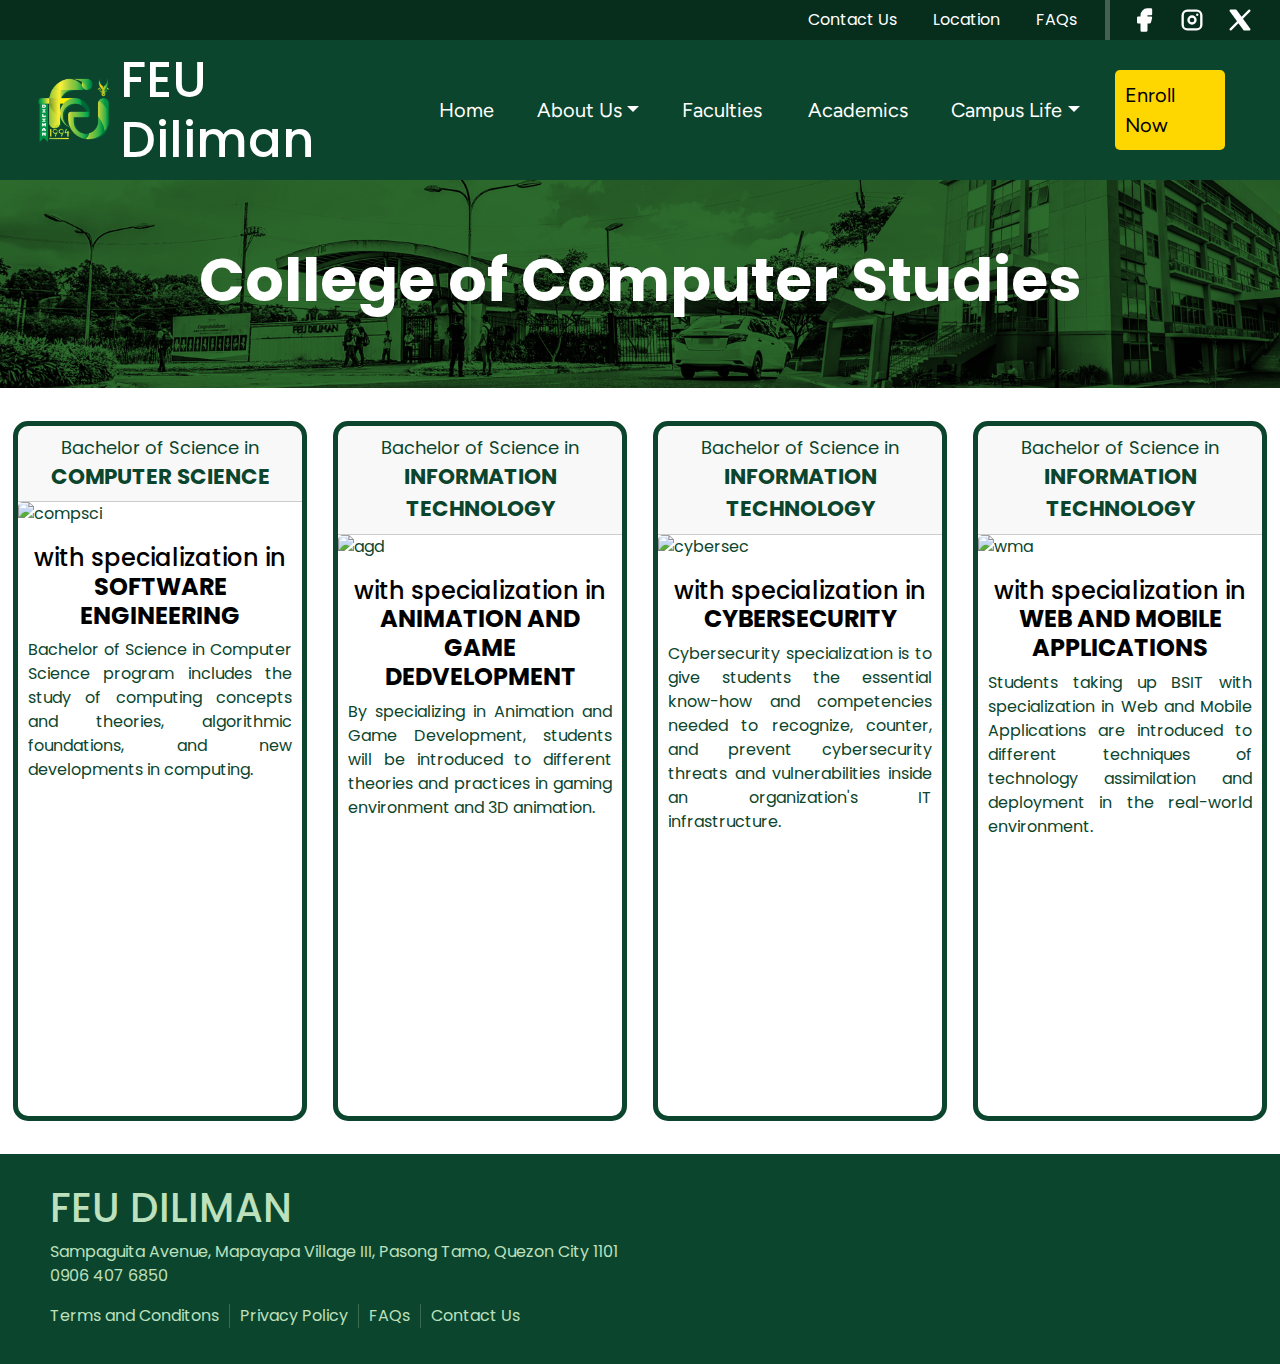
==== Academics.html @ 16e2acb4 "New Edits" ====
<!DOCTYPE html>
<html lang="en">
<head>
    <meta charset="UTF-8">
    <meta name="viewport" content="width=device-width, initial-scale=1.0">
    <title>Academics</title>
    
    <link href="https://cdn.jsdelivr.net/npm/bootstrap@5.3.3/dist/css/bootstrap.min.css" rel="stylesheet" integrity="sha384-QWTKZyjpPEjISv5WaRU9OFeRpok6YctnYmDr5pNlyT2bRjXh0JMhjY6hW+ALEwIH" crossorigin="anonymous">
    <link rel="stylesheet" href="./style.css">
    <link rel="stylesheet" href="./Academics.css">
    
</head>
<body>
    <header>
        <nav class="navbar navbar-expand-lg">
            <a href="#" class="nav-link navbrand d-lg-none">
                <img src="/Resources/Logo_Tolentino.png" alt="">
                <h1>FEU Diliman</h1>
            </a>

            <div class="navbar-toggler"> 
                <button class="navbar-toggler" type="button" data-bs-toggle="collapse" data-bs-target="#navbar" aria-controls="navbar" aria-expanded="false" aria-label="Toggle navigation">
                      <span class="navbar-toggler-icon"></span>
                </button>
            </div>

            <div class="collapse navbar-collapse flex-column " id="navbar"> 
                <ul class="top navbar-nav d-none d-lg-flex w-100 px-3 d-flex justify-content-end">
                    <li class="nav-item"><a href="#" class="nav-link">Contact Us</a></li>
                    <li class="nav-item"><a href="##" class="nav-link">Location</a></li>
                    <li class="nav-item"><a href="###" class="nav-link">FAQs</a></li>
                    <li class="vr"></li>
                    <li class="nav-item">
                        <a href="#">
                        <svg  xmlns="http://www.w3.org/2000/svg"  viewBox="0 0 24 24"  fill="currentColor"  class="icon icon-tabler icons-tabler-filled icon-tabler-brand-facebook"><path stroke="none" d="M0 0h24v24H0z" fill="none"/><path d="M18 2a1 1 0 0 1 .993 .883l.007 .117v4a1 1 0 0 1 -.883 .993l-.117 .007h-3v1h3a1 1 0 0 1 .991 1.131l-.02 .112l-1 4a1 1 0 0 1 -.858 .75l-.113 .007h-2v6a1 1 0 0 1 -.883 .993l-.117 .007h-4a1 1 0 0 1 -.993 -.883l-.007 -.117v-6h-2a1 1 0 0 1 -.993 -.883l-.007 -.117v-4a1 1 0 0 1 .883 -.993l.117 -.007h2v-1a6 6 0 0 1 5.775 -5.996l.225 -.004h3z" /></svg>
                        </a>
                    </li>
                    <li class="nav-item">
                        <a href="####">
                            <svg  xmlns="http://www.w3.org/2000/svg"  width="24"  height="24"  viewBox="0 0 24 24"  fill="none"  stroke="currentColor"  stroke-width="2"  stroke-linecap="round"  stroke-linejoin="round"  class="icon icon-tabler icons-tabler-outline icon-tabler-brand-instagram"><path stroke="none" d="M0 0h24v24H0z" fill="none"/><path d="M4 4m0 4a4 4 0 0 1 4 -4h8a4 4 0 0 1 4 4v8a4 4 0 0 1 -4 4h-8a4 4 0 0 1 -4 -4z" /><path d="M12 12m-3 0a3 3 0 1 0 6 0a3 3 0 1 0 -6 0" /><path d="M16.5 7.5l0 .01" /></svg>
                        </a>
                    </li>
                    <li class="nav-item">
                        <a href="####">
                            <svg  xmlns="http://www.w3.org/2000/svg"  width="24"  height="24"  viewBox="0 0 24 24"  fill="currentColor"  class="icon icon-tabler icons-tabler-filled icon-tabler-brand-x"><path stroke="none" d="M0 0h24v24H0z" fill="none"/><path d="M8.267 3a1 1 0 0 1 .73 .317l.076 .092l4.274 5.828l5.946 -5.944a1 1 0 0 1 1.497 1.32l-.083 .094l-6.163 6.162l6.262 8.54a1 1 0 0 1 -.697 1.585l-.109 .006h-4.267a1 1 0 0 1 -.73 -.317l-.076 -.092l-4.276 -5.829l-5.944 5.945a1 1 0 0 1 -1.497 -1.32l.083 -.094l6.161 -6.163l-6.26 -8.539a1 1 0 0 1 .697 -1.585l.109 -.006h4.267z" /></svg>
                        </a>
                </ul>
                <div class="d-flex w-100 align-items-center">
                    <!-- Logo (Aligned Left) -->
                    <a href="#" class="nav-link navbrand d-flex align-items-center ">
                        <img src="/Resources/Logo_Tolentino.png" alt="">
                        <h1>FEU Diliman</h1>
                    </a>
                    <!-- Main Navigation (Aligned Right) -->
                    <ul class="main navbar-nav ms-auto d-flex">
                        <li class="nav-item"><a href="./index.html" class="nav-link">Home</a></li>
                        <li class="nav-item">
                            <div class="dropdown">
                                <a href="#" class="dropdown-toggle" role="button" data-bs-toggle="dropdown" aria-expanded="false">About Us</a>
                                <ul class="dropdown-menu">
                                    <li><a class="dropdown-item" href="#">Mission and Vision</a></li>
                                    <li><a class="dropdown-item" href="./Facilities.html">Facilities</a></li>
                                    <li><a class="dropdown-item" href="./industryPartners.html">Industry Partners</a></li>
                                </ul>
                            </div>
                        </li>
                        <li class="nav-item"><a href="#" class="nav-link">Faculties</a></li>
                        <li class="nav-item"><a href="./Academics.html" class="nav-link">Academics</a></li>
                        <li class="nav-item">
                            <div class="dropdown">
                                <a href="#" class="dropdown-toggle" role="button" data-bs-toggle="dropdown" aria-expanded="false">Campus Life</a>
                                <ul class="dropdown-menu">
                                    <li><a class="dropdown-item" href="#">Student Organization</a></li>
                                    <li><a class="dropdown-item" href="#">Student Experiences</a></li>
                                </ul>
                            </div>
                        </li>
                        <li class="nav-item" ><a href="#" id="enroll" class="nav-link">Enroll Now</a></li>
                    </ul>
                </div>

            </div>


        </nav>
    </header>

    <main>
        <div class="title">
            <h1>College of Computer Studies</h1> 
        </div>

        <div class="acad card-container">
            <div class="card">
                <div class="card-header">Bachelor of Science in<br> <b>COMPUTER SCIENCE</b></div>
                <img class="card-img-top" src="https://feudiliman.edu.ph/feudiliman/assets/img/academics/bscs_icon.png" alt="compsci">
                <div class="card-body">
                    <h4 class="card-title">with specialization in<br><b>SOFTWARE ENGINEERING</b></h4>
                    <p class="card-text">Bachelor of Science in Computer Science program includes the study of computing concepts and theories, algorithmic foundations, and new developments in computing.</p>
                    <a class="stretched-link" href="./compsci.html"></a>
                </div>
            </div>
            <div class="card">
                <div class="card-header">Bachelor of Science in<br> <b>INFORMATION TECHNOLOGY</b></div>
                <img class="card-img-top" src="https://feudiliman.edu.ph/feudiliman/assets/img/academics/bsitagd_icon.png" alt="agd">
                <div class="card-body">
                    <h4 class="card-title">with specialization in<br><b>ANIMATION AND GAME DEDVELOPMENT</b></h4>
                    <p class="card-text">By specializing in Animation and Game Development, students will be introduced to different theories and practices in gaming environment and 3D animation.</p>
                    <a class="stretched-link" href="./AGD.html"></a>
                </div>
            </div>
            <div class="card">
                <div class="card-header">Bachelor of Science in<br> <b>INFORMATION TECHNOLOGY</b></div>
                <img class="card-img-top" src="https://feudiliman.edu.ph/feudiliman/assets/img/academics/bsitcst_icon.png" alt="cybersec">
                <div class="card-body">
                    <h4 class="card-title">with specialization in<br><b>CYBERSECURITY</b></h4>
                    <p class="card-text">Cybersecurity specialization is to give students the essential know-how and competencies needed to recognize, counter, and prevent cybersecurity threats and vulnerabilities inside an organization's IT infrastructure.</p>
                    <a class="stretched-link" href="./Cybersec.html"></a>
                </div>
            </div>
            <div class="card">
                <div class="card-header">Bachelor of Science in<br> <b>INFORMATION TECHNOLOGY</b></div>
                <img class="card-img-top" src="https://feudiliman.edu.ph/feudiliman/assets/img/academics/bsitwma_icon.png" alt="wma">
                <div class="card-body">
                    <h4 class="card-title">with specialization in<br><b>WEB AND MOBILE APPLICATIONS</b></h4>
                    <p class="card-text">Students taking up BSIT with specialization in Web and Mobile Applications are introduced to different techniques of technology assimilation and deployment in the real-world environment.</p>
                    <a class="stretched-link" href="./WMA.html"></a>
                </div>
            </div>
        </div>
    </main>
    
    <footer>
        <h1>FEU DILIMAN</h1>
        <p>Sampaguita Avenue, Mapayapa Village III, Pasong Tamo, Quezon City 1101<br>
            0906 407 6850</p>
        <ul>
            <li><a href="#">Terms and Conditons</a></li>
            <li class="vr"></li>
            <li><a href="#">Privacy Policy</a></li>
            <li class="vr"></li>
            <li><a href="#">FAQs</a></li>
            <li class="vr"></li>
            <li><a href="#">Contact Us</a></li>
        </ul>
    </footer>

    <script src="https://cdn.jsdelivr.net/npm/bootstrap@5.3.3/dist/js/bootstrap.bundle.min.js" integrity="sha384-YvpcrYf0tY3lHB60NNkmXc5s9fDVZLESaAA55NDzOxhy9GkcIdslK1eN7N6jIeHz" crossorigin="anonymous"></script>
</body>
</html>
---- style.css ----
@import url('https://fonts.googleapis.com/css2?family=Figtree:ital,wght@0,300..900;1,300..900&family=Zen+Dots&display=swap');
@import url('https://fonts.googleapis.com/css2?family=Poppins:ital,wght@0,100;0,200;0,300;0,400;0,500;0,600;0,700;0,800;0,900;1,100;1,200;1,300;1,400;1,500;1,600;1,700;1,800;1,900&display=swap'); 

body{
    padding: 0;
    margin: 0;
    background-color:#bde0bd;
    font-family: "poppins", sans-serif;
    overflow-x: hidden;
}

.top{
    background-color: #00000057;

    li{
        margin: 0 10px;
    }

    li a{
        color: white;
    }

    a:hover{
        color: palegreen;
    }

    svg{
        width: 28px;
        height: 28px;
        margin-top: 6px;
    }
}

.top .vr{
    color: white;
    width: 5px;
}

.navbar{
    --bs-navbar-padding-y: 0rem;
}

.navbrand{
    display: flex;
    align-items: center;
    margin: 0 20px;
    img{
        padding:5px 10px;
        width: 100px;
    };

    h1{
        font-family: "Poppins", sans-serif;
        font-size: 50px;
        color: white;
        margin: 10px 0;
    }
}

.main{
    align-items: center;
    margin: 0 25px;
    align-items: center;
    li a{
        font-family: "figtree", sans-serif;
        font-size: 20px;
        text-decoration: none;
        color: white;
        padding: 5px;
        margin-right: 30px;
    }

    .dropdown-item{
        color: black;
        padding-left: 15px ;
    }

    .dropdown-item:hover{
        color: white;
        background-color: #0B3612;
    }

    li a:hover{
        color: palegreen;
    }

    #enroll{
        background-color: gold;
        padding: 10px;
        border-radius: 5px;
        color: black;
        transition: 0.5s;
    }

    #enroll:hover{
        background-color: #0B3612;
        color: white;
    }
}


#myVideo {
    position: absolute;
    top: 0;
    left: 0;
    right: 0;
    bottom: 0;
    width: 100%;
    max-height: 900px;
    z-index: -1;
    opacity: 0.8;
    object-fit: cover;
  }

#Tammy {
    position: absolute;
    z-index: -1;
    width: 50%;
    height: auto;
    top: 30px;
    left: -100px;
    margin-top: 20px;
}

.hero{
    text-align: right;
    font-family: "figtree", sans-serif;
    color: white;
    padding-right: 75px;
    line-height: 25px;
    margin: 75px 0 180px;

    h1{
        font-size: 60px;
        font-weight: bold;
    }

    h2{
        font-size: 40px;
    }

    h3{
        font-weight: 500;
        margin-bottom: 50px;
        font-style: italic;
    }

    a{
        color: white;
        text-decoration: none;
        background-color: #0B3612;
        margin-right: 20px;
        font-size: 24px;
        padding: 10px;
        border: solid 5px #0B3612;
        border-radius: 20px 0;
        transition: 0.5s;
    }

    a:hover{
        color: black;
        background-color: gold;
        border-color: gold;
    }
}

.feat{
    margin: 1%;
    margin-left: 30%;
    padding:1%;
    background-color: white;
    border-radius: 30px;
    width: 60%;
    justify-content: space-around;
}

.card{
    --bs-card-spacer-y: 0;
    border: none;
    width: 100%;
    background-color: transparent;
}

.card-col{
    width: 33.33%;
}

.folder-green{
    background-image: url(./Resources/greenfolder.png);
    background-size: contain;
    background-position:top center;
    background-repeat: no-repeat; 
}

.folder-blue{
    background-image: url(./Resources/bluefolder.png);
    background-size: contain;
    background-position:top center;
    background-repeat: no-repeat;
}

.folder-yellow{
    background-image: url(./Resources/yellowfolder.png);
    background-size: contain;
    background-position:top center;
    background-repeat: no-repeat;
}

.card-body{
    height: 230px;
    padding: 0;
    opacity: 0;
    transition: 0.3s;
}

.card-body:hover{
    opacity: 1;
}

.tam-card{
    margin-top: -190px;
    margin-left: 80%;
    width: 150px;
    height: 165px;
}

.tamcard-fill{
    height: 1px;
}

.card-title{
    font-family: "poppins", sans-serif;
    margin: 45% 0;
    text-align: center;
    color: black;
    background-color: white;
    padding: 3% 0;
}

.apply{
    margin: 50px 0;
    text-align: center;
    font-family: "poppins", sans-serif;
    h1{
        font-size: 60px;
        font-weight: bold;
    }
    p{
        margin: 10px 0 30px;
        font-style: italic;
        font-size: larger;
    }

    a{
        text-decoration: none;
        color: black;
        font-size: larger;
        font-weight: bold;
        padding: 10px 30px;
        background-color: gold;
        border-radius: 10px;
        transition: 0.4s;
    }

    a:hover{
        background-color: #0B3612;
        color: white;
    }
}

.overlay {
    position: absolute;
    top: 0;
    left: 0;
    width: 100%;
    height: 100%;
    background-color: rgba(0, 0, 0, 0.6); /* Semi-transparent gray overlay */
    color: #fff;
    display: flex;
    flex-direction: column;
    justify-content: center;
    align-items: center;
    opacity: 0;
    transition: opacity 0.3s ease;
}

.card:hover .overlay{
    opacity: 1;
}

.happen{
    display: flex;
    flex-direction: column;
    background-color: #0B3612;
    padding-bottom: 10px;
    h1{
        padding: 20px 0;
        margin-left: 40px;
        color: #bde0bd;
    }

    .card-container{
        display: flex;
        flex-wrap: wrap;
        justify-content: center;
    }

    .card{
        width: 350px;
        height: 350px;
        background-color: white;
        margin: 20px;
    }
}

footer{
    padding: 30px 50px 20px;
    ul{
       list-style-type: none;
       display: flex;
       padding: 0;

       li:first-child{
        margin-left: 0;
       }
    }

    li{
        margin: 0 5px 0 5px;
    }

    a{
        text-decoration: none;
        color: black;
    }

}
---- Academics.css ----
body {
    background-color: #ffffff;
}

header{
    background-color: #0c452d;
}

.title{
    padding: 5%;
    background-color: green;
    background-image: url(./Resources/academics.jpg);
    background-size: cover;
    background-blend-mode: multiply;
    filter: grayscale(50%);
    h1{
        font-size: 60px;
        text-align: center;
        font-weight: bold;
        color: white;
    }

}

.acad{
    display: flex;
    margin: 20px 0;
}

.acad .card{
    width: 400px;
    height: 700px;
    margin: 1%;
    border: solid 5px #0c452d;
    border-radius: 15px;
    color: #0c452d;
    transition: 0.5s;

    .card-header{
        font-size: large;
        text-align: center;
        transition: 0.5s;
        b{
            font-size: larger;
        }

    }

    .card-title{
        margin: 0;
    }

    .card-body{
        padding: 10px;
        opacity: 1;
        
    }

    .card-text{
        text-align: justify;
    }
}

footer{
    background-color: #0c452d;

    li, h1, p{
        color: #bde0bd;
    }

    li a{
        color:#bde0bd;
    }
}

.acad .card:hover{
    border-color: gold;
    box-shadow: 0 0 15px gold;

    .card-header{
        color: goldenrod;
    }
}
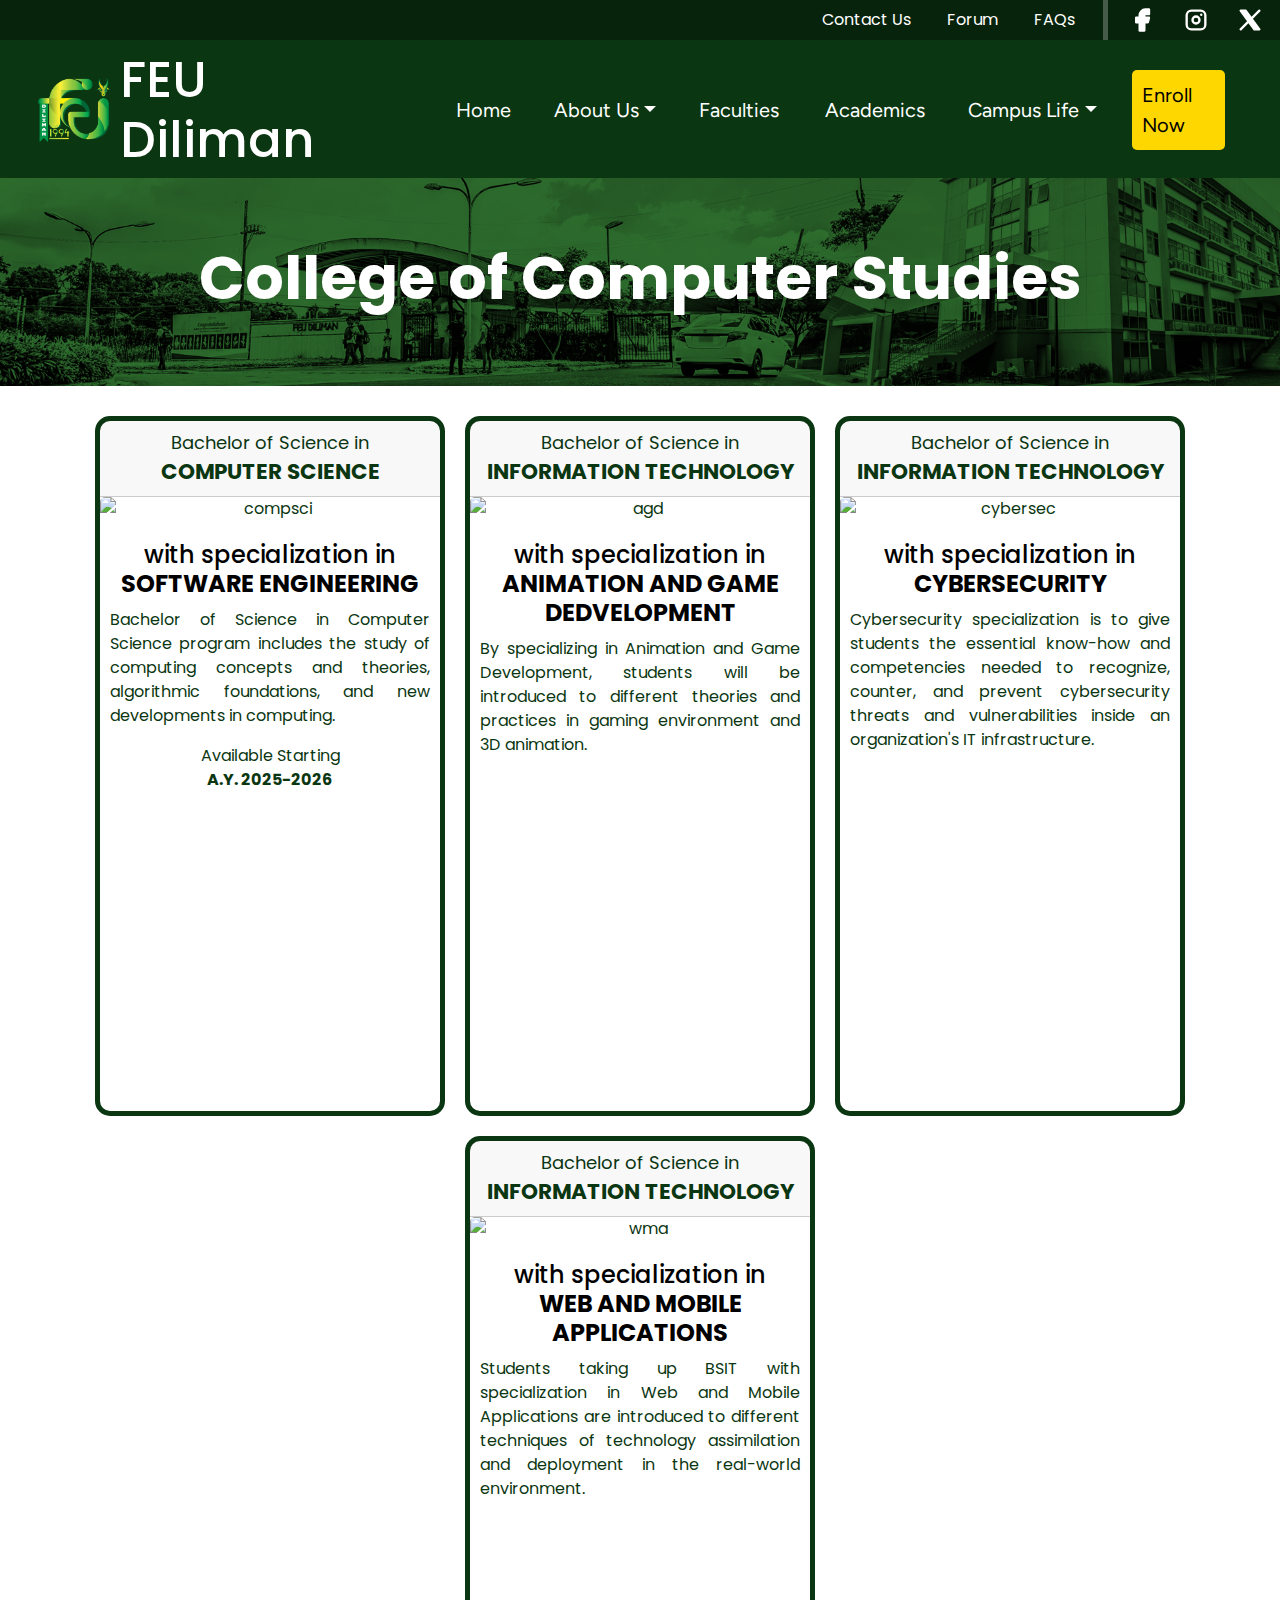
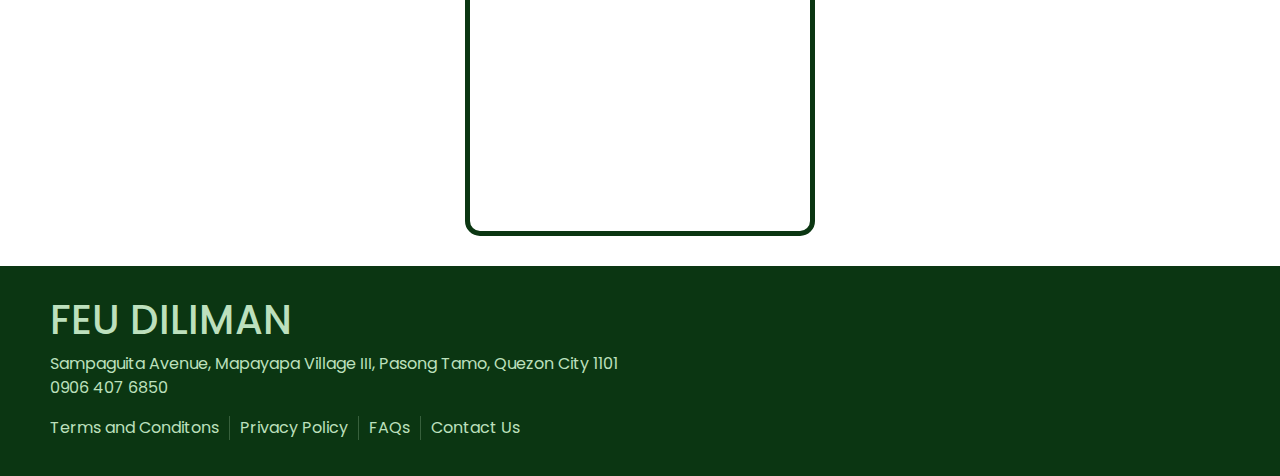
==== commit 30bbd70d: "New Edit (Checking)" ====
--- a/Academics.html
+++ b/Academics.html
@@ -13,8 +13,28 @@
 <body>
     <header>
         <nav class="navbar navbar-expand-lg">
-            <a href="#" class="nav-link navbrand d-lg-none">
-                <img src="/Resources/Logo_Tolentino.png" alt="">
+            <ul class="top navbar-nav  w-100 justify-content-center d-lg-none">
+                    <li class="nav-item"><a href="./Contacts.html" class="nav-link" target="_blank">Contacts</a></li>
+                    <li class="nav-item"><a href="./Maintenance.html" class="nav-link" target="_blank">Forum</a></li>
+                    <li class="nav-item"><a href="https://feudiliman.edu.ph/feudiliman/faqs" class="nav-link" target="_blank">FAQs</a></li>
+                    <li class="nav-item">
+                        <a href="https://www.facebook.com/FEUDiliman" target="_blank">
+                        <svg  xmlns="http://www.w3.org/2000/svg"  viewBox="0 0 24 24"  fill="currentColor"  class="icon icon-tabler icons-tabler-filled icon-tabler-brand-facebook"><path stroke="none" d="M0 0h24v24H0z" fill="none"/><path d="M18 2a1 1 0 0 1 .993 .883l.007 .117v4a1 1 0 0 1 -.883 .993l-.117 .007h-3v1h3a1 1 0 0 1 .991 1.131l-.02 .112l-1 4a1 1 0 0 1 -.858 .75l-.113 .007h-2v6a1 1 0 0 1 -.883 .993l-.117 .007h-4a1 1 0 0 1 -.993 -.883l-.007 -.117v-6h-2a1 1 0 0 1 -.993 -.883l-.007 -.117v-4a1 1 0 0 1 .883 -.993l.117 -.007h2v-1a6 6 0 0 1 5.775 -5.996l.225 -.004h3z" /></svg>
+                        </a>
+                    </li>
+                    <li class="nav-item">
+                        <a href="https://www.instagram.com/feudiliman_official/" target="_blank">
+                            <svg  xmlns="http://www.w3.org/2000/svg"  width="24"  height="24"  viewBox="0 0 24 24"  fill="none"  stroke="currentColor"  stroke-width="2"  stroke-linecap="round"  stroke-linejoin="round"  class="icon icon-tabler icons-tabler-outline icon-tabler-brand-instagram"><path stroke="none" d="M0 0h24v24H0z" fill="none"/><path d="M4 4m0 4a4 4 0 0 1 4 -4h8a4 4 0 0 1 4 4v8a4 4 0 0 1 -4 4h-8a4 4 0 0 1 -4 -4z" /><path d="M12 12m-3 0a3 3 0 1 0 6 0a3 3 0 1 0 -6 0" /><path d="M16.5 7.5l0 .01" /></svg>
+                        </a>
+                    </li>
+                    <li class="nav-item">
+                        <a href="https://twitter.com/feudiliman" target="_blank">
+                            <svg  xmlns="http://www.w3.org/2000/svg"  width="24"  height="24"  viewBox="0 0 24 24"  fill="currentColor"  class="icon icon-tabler icons-tabler-filled icon-tabler-brand-x"><path stroke="none" d="M0 0h24v24H0z" fill="none"/><path d="M8.267 3a1 1 0 0 1 .73 .317l.076 .092l4.274 5.828l5.946 -5.944a1 1 0 0 1 1.497 1.32l-.083 .094l-6.163 6.162l6.262 8.54a1 1 0 0 1 -.697 1.585l-.109 .006h-4.267a1 1 0 0 1 -.73 -.317l-.076 -.092l-4.276 -5.829l-5.944 5.945a1 1 0 0 1 -1.497 -1.32l.083 -.094l6.161 -6.163l-6.26 -8.539a1 1 0 0 1 .697 -1.585l.109 -.006h4.267z" /></svg>
+                        </a>
+            </ul>
+            
+            <a href="./index.html" class="nav-link navbrand d-lg-none">
+                <img src="./Resources/Logo_Tolentino.png" alt="">
                 <h1>FEU Diliman</h1>
             </a>
 
@@ -25,57 +45,57 @@
             </div>
 
             <div class="collapse navbar-collapse flex-column " id="navbar"> 
-                <ul class="top navbar-nav d-none d-lg-flex w-100 px-3 d-flex justify-content-end">
-                    <li class="nav-item"><a href="#" class="nav-link">Contact Us</a></li>
-                    <li class="nav-item"><a href="##" class="nav-link">Location</a></li>
-                    <li class="nav-item"><a href="###" class="nav-link">FAQs</a></li>
+                <ul class="top navbar-nav  w-100 justify-content-end d-none d-lg-flex">
+                    <li class="nav-item"><a href="./Contacts.html" class="nav-link" target="_blank">Contact Us</a></li>
+                    <li class="nav-item"><a href="./Maintenance.html" class="nav-link" target="_blank">Forum</a></li>
+                    <li class="nav-item"><a href="https://feudiliman.edu.ph/feudiliman/faqs" class="nav-link" target="_blank">FAQs</a></li>
                     <li class="vr"></li>
                     <li class="nav-item">
-                        <a href="#">
+                        <a href="https://www.facebook.com/FEUDiliman" target="_blank">
                         <svg  xmlns="http://www.w3.org/2000/svg"  viewBox="0 0 24 24"  fill="currentColor"  class="icon icon-tabler icons-tabler-filled icon-tabler-brand-facebook"><path stroke="none" d="M0 0h24v24H0z" fill="none"/><path d="M18 2a1 1 0 0 1 .993 .883l.007 .117v4a1 1 0 0 1 -.883 .993l-.117 .007h-3v1h3a1 1 0 0 1 .991 1.131l-.02 .112l-1 4a1 1 0 0 1 -.858 .75l-.113 .007h-2v6a1 1 0 0 1 -.883 .993l-.117 .007h-4a1 1 0 0 1 -.993 -.883l-.007 -.117v-6h-2a1 1 0 0 1 -.993 -.883l-.007 -.117v-4a1 1 0 0 1 .883 -.993l.117 -.007h2v-1a6 6 0 0 1 5.775 -5.996l.225 -.004h3z" /></svg>
                         </a>
                     </li>
                     <li class="nav-item">
-                        <a href="####">
+                        <a href="https://www.instagram.com/feudiliman_official/" target="_blank">
                             <svg  xmlns="http://www.w3.org/2000/svg"  width="24"  height="24"  viewBox="0 0 24 24"  fill="none"  stroke="currentColor"  stroke-width="2"  stroke-linecap="round"  stroke-linejoin="round"  class="icon icon-tabler icons-tabler-outline icon-tabler-brand-instagram"><path stroke="none" d="M0 0h24v24H0z" fill="none"/><path d="M4 4m0 4a4 4 0 0 1 4 -4h8a4 4 0 0 1 4 4v8a4 4 0 0 1 -4 4h-8a4 4 0 0 1 -4 -4z" /><path d="M12 12m-3 0a3 3 0 1 0 6 0a3 3 0 1 0 -6 0" /><path d="M16.5 7.5l0 .01" /></svg>
                         </a>
                     </li>
                     <li class="nav-item">
-                        <a href="####">
+                        <a href="https://twitter.com/feudiliman" target="_blank">
                             <svg  xmlns="http://www.w3.org/2000/svg"  width="24"  height="24"  viewBox="0 0 24 24"  fill="currentColor"  class="icon icon-tabler icons-tabler-filled icon-tabler-brand-x"><path stroke="none" d="M0 0h24v24H0z" fill="none"/><path d="M8.267 3a1 1 0 0 1 .73 .317l.076 .092l4.274 5.828l5.946 -5.944a1 1 0 0 1 1.497 1.32l-.083 .094l-6.163 6.162l6.262 8.54a1 1 0 0 1 -.697 1.585l-.109 .006h-4.267a1 1 0 0 1 -.73 -.317l-.076 -.092l-4.276 -5.829l-5.944 5.945a1 1 0 0 1 -1.497 -1.32l.083 -.094l6.161 -6.163l-6.26 -8.539a1 1 0 0 1 .697 -1.585l.109 -.006h4.267z" /></svg>
                         </a>
                 </ul>
-                <div class="d-flex w-100 align-items-center">
-                    <!-- Logo (Aligned Left) -->
-                    <a href="#" class="nav-link navbrand d-flex align-items-center ">
-                        <img src="/Resources/Logo_Tolentino.png" alt="">
+                <div class="cont d-flex w-100 align-items-center justify-content-between">
+                    
+                    <a href="./index.html" class="nav-link navbrand d-flex align-items-center d-none d-lg-flex">
+                        <img src="./Resources/Logo_Tolentino.png" alt="">
                         <h1>FEU Diliman</h1>
                     </a>
-                    <!-- Main Navigation (Aligned Right) -->
-                    <ul class="main navbar-nav ms-auto d-flex">
+                    
+                    <ul class="main navbar-nav  d-flex">
                         <li class="nav-item"><a href="./index.html" class="nav-link">Home</a></li>
                         <li class="nav-item">
                             <div class="dropdown">
-                                <a href="#" class="dropdown-toggle" role="button" data-bs-toggle="dropdown" aria-expanded="false">About Us</a>
+                                <a  class="dropdown-toggle" role="button" data-bs-toggle="dropdown" aria-expanded="false">About Us</a>
                                 <ul class="dropdown-menu">
-                                    <li><a class="dropdown-item" href="#">Mission and Vision</a></li>
+                                    <li><a class="dropdown-item" href="./MissionVision.html">Mission and Vision</a></li>
                                     <li><a class="dropdown-item" href="./Facilities.html">Facilities</a></li>
                                     <li><a class="dropdown-item" href="./industryPartners.html">Industry Partners</a></li>
                                 </ul>
                             </div>
                         </li>
-                        <li class="nav-item"><a href="#" class="nav-link">Faculties</a></li>
+                        <li class="nav-item"><a href="./Faculties.html" class="nav-link">Faculties</a></li>
                         <li class="nav-item"><a href="./Academics.html" class="nav-link">Academics</a></li>
                         <li class="nav-item">
                             <div class="dropdown">
-                                <a href="#" class="dropdown-toggle" role="button" data-bs-toggle="dropdown" aria-expanded="false">Campus Life</a>
+                                <a  class="dropdown-toggle" role="button" data-bs-toggle="dropdown" aria-expanded="false">Campus Life</a>
                                 <ul class="dropdown-menu">
                                     <li><a class="dropdown-item" href="#">Student Organization</a></li>
-                                    <li><a class="dropdown-item" href="#">Student Experiences</a></li>
+                                    <li><a class="dropdown-item" href="./Maintenance.html">Student Experiences</a></li>
                                 </ul>
                             </div>
                         </li>
-                        <li class="nav-item" ><a href="#" id="enroll" class="nav-link">Enroll Now</a></li>
+                        <li class="nav-item" ><a href="https://feudiliman.edu.ph/feudiliman/admission/college" id="enroll" class="nav-link" target="_blank">Enroll Now</a></li>
                     </ul>
                 </div>
 
@@ -97,6 +117,7 @@
                 <div class="card-body">
                     <h4 class="card-title">with specialization in<br><b>SOFTWARE ENGINEERING</b></h4>
                     <p class="card-text">Bachelor of Science in Computer Science program includes the study of computing concepts and theories, algorithmic foundations, and new developments in computing.</p>
+                    <span>Available Starting <br> <b>A.Y. 2025-2026</b></span>
                     <a class="stretched-link" href="./compsci.html"></a>
                 </div>
             </div>
@@ -135,13 +156,13 @@
         <p>Sampaguita Avenue, Mapayapa Village III, Pasong Tamo, Quezon City 1101<br>
             0906 407 6850</p>
         <ul>
-            <li><a href="#">Terms and Conditons</a></li>
+            <li><a href="https://feudiliman.edu.ph/feudiliman/terms-and-conditions" target="_blank">Terms and Conditons</a></li>
             <li class="vr"></li>
-            <li><a href="#">Privacy Policy</a></li>
+            <li><a href="https://feudiliman.edu.ph/feudiliman/privacy-policy" target="_blank">Privacy Policy</a></li>
             <li class="vr"></li>
-            <li><a href="#">FAQs</a></li>
+            <li><a href="https://feudiliman.edu.ph/feudiliman/faqs" target="_blank">FAQs</a></li>
             <li class="vr"></li>
-            <li><a href="#">Contact Us</a></li>
+            <li><a href="https://feudiliman.edu.ph/feudiliman/contact/index" target="_blank">Contact Us</a></li>
         </ul>
     </footer>
 
--- a/style.css
+++ b/style.css
@@ -6,12 +6,11 @@
     margin: 0;
     background-color:#bde0bd;
     font-family: "poppins", sans-serif;
-    overflow-x: hidden;
+    overflow-x: hidden !important;
 }
 
 .top{
     background-color: #00000057;
-
     li{
         margin: 0 10px;
     }
@@ -28,6 +27,7 @@
         width: 28px;
         height: 28px;
         margin-top: 6px;
+        margin-right: 6px;
     }
 }
 
@@ -61,6 +61,7 @@
     align-items: center;
     margin: 0 25px;
     align-items: center;
+
     li a{
         font-family: "figtree", sans-serif;
         font-size: 20px;
@@ -97,7 +98,6 @@
         color: white;
     }
 }
-
 
 #myVideo {
     position: absolute;
@@ -168,7 +168,7 @@
     margin: 1%;
     margin-left: 30%;
     padding:1%;
-    background-color: white;
+    background-color: white ;
     border-radius: 30px;
     width: 60%;
     justify-content: space-around;
@@ -179,6 +179,20 @@
     border: none;
     width: 100%;
     background-color: transparent;
+    text-align: center;
+    background-size: cover;
+}
+
+.cardbg-1{
+    background-image: url("https://scontent-mnl3-2.xx.fbcdn.net/v/t39.30808-6/485006144_619625120915415_8754136516677882930_n.jpg?_nc_cat=108&ccb=1-7&_nc_sid=f727a1&_nc_eui2=AeFuduvZHqWIhTSgbsyIXsfFBrabMy9DOIAGtpszL0M4gC7SOyXAziZrPg7ocvmSjz3ssU6kIHGwZDgeFXaBGGzB&_nc_ohc=jPxSnkaIm_QQ7kNvgGzBXtB&_nc_oc=AdnmSAYPDMzUzl6KUSGUHAYcu83EFmA5g2Kp5II4nMIAivhlgPOD3KoCMEqII6evl1M&_nc_zt=23&_nc_ht=scontent-mnl3-2.xx&_nc_gid=Spm_7OK-M7Ausm3JKqzumg&oh=00_AYE62fGrFxXJz5EWHzhhPzqevLxLgeZT0CQztSjKP9BUFw&oe=67E6917B");
+}
+
+.cardbg-2{
+    background-image: url("https://scontent-mnl3-2.xx.fbcdn.net/v/t39.30808-6/484144013_1080734284093428_6410371420926488856_n.jpg?stp=dst-jpg_p526x296_tt6&_nc_cat=108&ccb=1-7&_nc_sid=127cfc&_nc_eui2=AeEZyGQqbz_cwhXzcZ5wnCwE244_LSLQpD_bjj8tItCkP0nD8d4mICZozkrOoBzc8pZEdTenxWTkBBfAP_eSXLGL&_nc_ohc=kwkOPiOwskwQ7kNvgHsvDQt&_nc_oc=Adn2LVw19hRk3g3UmHIDBC5trWDm8cRij7jDaQOP7ZHZrWg5sj5gGqd9rv1iCFbuyNE&_nc_zt=23&_nc_ht=scontent-mnl3-2.xx&_nc_gid=Ga0msU_SuuoJBQcWxDAkug&oh=00_AYFqV8BemH12TBpYek9-jO19954MAxNDr8RGgOYhso3HpQ&oe=67E68205");
+}
+
+.cardbg-3{
+    background-image: url("https://scontent-mnl1-2.xx.fbcdn.net/v/t39.30808-6/474932951_1046940734139450_8485464119543238954_n.jpg?stp=dst-jpg_p526x395_tt6&_nc_cat=101&ccb=1-7&_nc_sid=127cfc&_nc_eui2=AeGzh2SYRNOspxXzepLLlRvqidU2gkqyXeKJ1TaCSrJd4jrwNz2KBCSCetnB5GnB8EFNRVeLLMJOc7_4EB_tOpa5&_nc_ohc=0kKYNgA4goAQ7kNvgGjleEy&_nc_oc=AdkbI-4jhovtKg5I2u-OHx9bCO8ci4qNBmN8uaRAFWDN17y8hyRK65_U8ffhGhE8NJA&_nc_zt=23&_nc_ht=scontent-mnl1-2.xx&_nc_gid=YuANuBWOiB9wv-hzkAY7cQ&oh=00_AYHdgnf4ur8Q3tlui_zq-JyqkYEMsLtkxUQCi_QI7Sh7DA&oe=67E67334");
 }
 
 .card-col{
@@ -216,6 +230,7 @@
 .card-body:hover{
     opacity: 1;
 }
+
 
 .tam-card{
     margin-top: -190px;
@@ -236,6 +251,7 @@
     background-color: white;
     padding: 3% 0;
 }
+
 
 .apply{
     margin: 50px 0;
@@ -274,7 +290,7 @@
     left: 0;
     width: 100%;
     height: 100%;
-    background-color: rgba(0, 0, 0, 0.6); /* Semi-transparent gray overlay */
+    background-color: rgba(4, 67, 25, 0.6); /* Semi-transparent gray overlay */
     color: #fff;
     display: flex;
     flex-direction: column;
@@ -282,6 +298,13 @@
     align-items: center;
     opacity: 0;
     transition: opacity 0.3s ease;
+
+    p{
+        font-size: small;
+        font-weight: 400;
+        text-align: justify;
+        padding: 10px;
+    }
 }
 
 .card:hover .overlay{
@@ -311,6 +334,11 @@
         background-color: white;
         margin: 20px;
     }
+
+    a{
+        text-decoration: none;
+        color: white;
+    }
 }
 
 footer{
@@ -334,4 +362,253 @@
         color: black;
     }
 
+}
+
+
+@media (min-width: 577px) and (max-width: 1024px){
+    .navbrand{
+        margin: 0 10px 0 0;
+        img{
+            padding:10px;
+            width: 100px;
+        };
+    
+        h1{
+            font-family: "Poppins", sans-serif;
+            font-size: 40px;
+            color: white;
+            margin: 10px 0;
+        }
+    }
+    
+    .main{
+        margin: 0 ;
+        li a{
+            font-family: "figtree", sans-serif;
+            font-size: 18px;
+            padding: 5px;
+            margin-right: 12px;
+        }
+
+    #enroll{
+        padding:10px 5px;
+        margin: 0 10px 0 0;
+    }
+
+    }
+
+    #Tammy {
+        left: -80px;
+        margin-top: 18px;
+    }
+
+    .hero{
+        padding-right: 40px;
+        line-height: 25px;
+        margin: 75px 0 180px;
+    
+        h1{
+            font-size: 40px;
+
+        }
+    
+        h2{
+            font-size: 30px;
+        }
+    
+        h3{
+            font-size: 22px;
+        }
+    
+        a{
+            font-size: 20px;
+        }
+    
+    }
+
+    .feat{
+        margin-left: 20%;
+    }
+
+    .card-body{
+        height: 150px;
+    }
+    
+    .tam-card{
+        margin-top: -170px;
+        margin-left: 75%;
+        width: 140px;
+        height: 155px;
+    }
+    
+    .card-title{
+        font-size: 24px;
+    }
+    
+    .apply{
+        margin: 50px 0;
+        text-align: center;
+        font-family: "poppins", sans-serif;
+        h1{
+            font-size: 45px;
+        }
+        p{
+            margin: 10px 20px 30px;
+            font-style: italic;
+            font-size: large;
+        }
+    
+        a{
+            text-decoration: none;
+            color: black;
+            font-size: larger;
+            font-weight: bold;
+            padding: 10px 30px;
+            background-color: gold;
+            border-radius: 10px;
+            transition: 0.4s;
+        }
+    
+        a:hover{
+            background-color: #0B3612;
+            color: white;
+        }
+    }
+
+}
+
+@media (max-width: 576px){
+    header{
+        background-color: #0B3612;
+    }
+
+    .top.navbar-nav{
+        flex-direction: row;
+    }
+
+    .navbrand{
+        display: flex;
+        align-items: center;
+        margin: 0;
+        img{
+            padding:5px 10px;
+            width: 80px;
+        };
+    
+        h1{
+            font-family: "Poppins", sans-serif;
+            font-size: 30px;
+            color: white;
+            margin: 10px 0;
+        }
+    }
+
+    .cont.d-flex{
+        flex-direction: column;
+    }
+
+    .main{
+        width: 100%;
+        li{
+            padding: 8px;
+        }
+
+        li a{
+            margin-right: 0;
+        }
+
+        .dropdown-item{
+            padding-left: 0;
+        }
+
+    }
+
+    .hero{
+        text-align: left;
+        font-family: "figtree", sans-serif;
+        color: white;
+        padding: 0 0 0 15px;
+        line-height: 25px;
+        margin: 20px 0 ;
+    
+        h1{
+            font-size: 25px;
+            font-weight: bold;
+        }
+    
+        h2{
+            font-size: 20px;
+        }
+    
+        h3{
+            font-size: 18px;
+            margin-bottom: 30px;
+  
+        }
+    
+        a{
+            font-size: 20px;
+            padding: 5px;
+            border-radius:0;
+        }
+    }
+    #myVideo{
+        height: 330px;
+    }
+
+    #Tammy{
+        display: none;
+    }
+
+    .feat{
+        display: none ;
+    }
+
+    .apply{
+        margin: 40px 0;
+        h1{
+            padding: 0 10px;
+            font-size: 35px;
+        }
+        p{
+            padding: 0 10px;
+            margin: 10px 0 20px;
+            font-style: italic;
+            font-size: medium;
+        }
+    }
+
+    .happen{
+        h1{
+            padding: 20px 0 10px;
+            margin-left: 40px;
+            color: #bde0bd;
+        }
+    }
+
+    footer{
+        padding: 30px 20px 20px;
+        ul{
+           list-style-type: none;
+           display: flex;
+           padding: 0;
+           text-align: center;
+           align-items: center;
+    
+           li:first-child{
+            margin: 0;
+           }
+        }
+    
+        li{
+            margin: 0 5px;
+        }
+    
+        a{
+            text-decoration: none;
+            color: black;
+        }
+    
+    }
+
 }--- a/Academics.css
+++ b/Academics.css
@@ -3,11 +3,12 @@
 }
 
 header{
-    background-color: #0c452d;
+    background-color: #0B3612;
 }
 
 .title{
     padding: 5%;
+    margin-top: -2px;
     background-color: green;
     background-image: url(./Resources/academics.jpg);
     background-size: cover;
@@ -19,21 +20,22 @@
         font-weight: bold;
         color: white;
     }
-
 }
 
 .acad{
     display: flex;
+    flex-wrap: wrap;
+    justify-content: center;
     margin: 20px 0;
 }
 
 .acad .card{
-    width: 400px;
+    width: 350px;
     height: 700px;
-    margin: 1%;
-    border: solid 5px #0c452d;
+    margin: 10PX;
+    border: solid 5px #0B3612;
     border-radius: 15px;
-    color: #0c452d;
+    color: #0B3612;
     transition: 0.5s;
 
     .card-header{
@@ -62,7 +64,7 @@
 }
 
 footer{
-    background-color: #0c452d;
+    background-color: #0B3612;
 
     li, h1, p{
         color: #bde0bd;
@@ -80,4 +82,14 @@
     .card-header{
         color: goldenrod;
     }
+}
+
+@media (max-width: 576px){
+
+    .title{
+        h1{
+            font-size: 35px;
+        }
+    }
+
 }